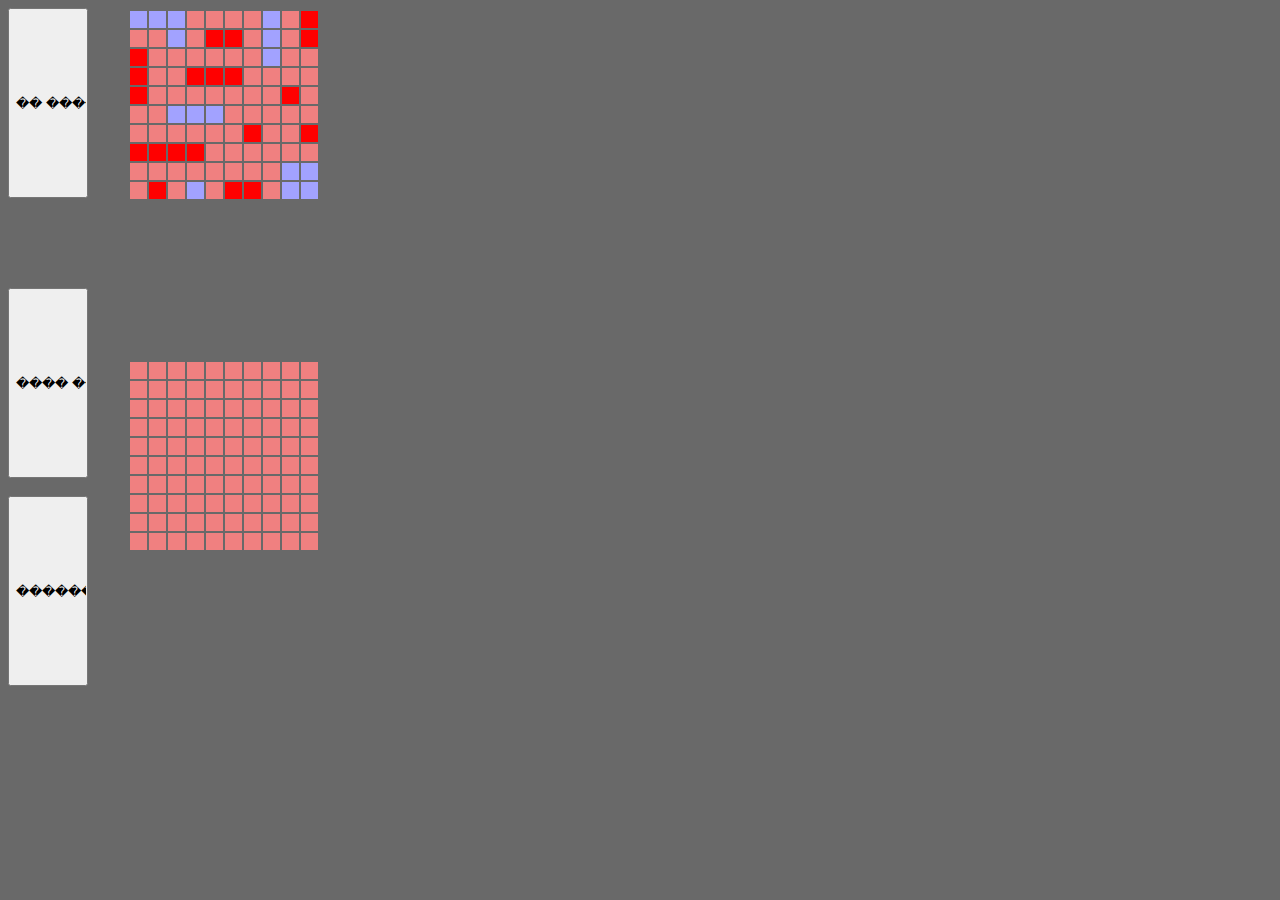
==== index.html @ 955fe38e "rename main file to index.html" ====
<!DOCTYPE html>
<html>
<head>
	<title></title>
	<style type="text/css">

		.cell {
			width: 15px;
		    height: 15px;
		    cursor: pointer;
		}

		.cell-0 {		    
		    background: #a2a2ff;
		}

		.cell-1{
		    background: red;
		}

		.cell-2{
		    background: #F08080;		   
		}
		
		.cell-3{
		    background: green;		   
		}
		
		.cell-4{
		    background: yellow;		   
		}
		
		.cell-5{
		    background: black;		   
		}
		
		.course{
			position: absolute;
			
		}
		
		.fieldPlay{
			position: absolute;
			left: 10%;
			top: 1%;
		}
		
		.fieldOpponent{
			position: absolute;
			left: 10%;
			top: 40%;
		}
		
	</style>

<!--	<script
 // src="https://code.jquery.com/jquery-3.1.1.js"
 // integrity="sha256-16cdPddA6VdVInumRGo6IbivbERE8p7CQR3HzTBuELA="
 // crossorigin="anonymous"></script> -->
  
</head>
<body bgcolor="#696969">
</button>
	<div class="course">
		<input type="button" style="width:80px;height:190px" onclick="" value="�� ����"/><br><br><br><br><br><br>
		<input type="button" style="width:80px;height:190px" onclick="" value="���� �����"/><br><br>
		<input type="button" style="width:80px;height:190px" onclick="randomShot()" value="��������� �������"/>
	</div>
	
	<div class="fieldPlay">
		<table>
			<tbody id="field-1Play">

			</tbody>
		</table>	
	</div>	
	
	<div class="fieldOpponent">
		<table>
			<tbody id="field-1Opponent">

			</tbody>
		</table>	
	</div>	
	
	<script type="text/javascript">
		var tbodyPlay = document.getElementById('field-1Play');
		var tbodyOpponent = document.getElementById('field-1Opponent');
		var statePlay = generateField();
		var stateOpponent = generateField();
		var shipSize = [
			{
				name: "PlayShip",
				size: 20
			},
			{
				name: "PlayOpponent",
				size: 20
			}
		];

		var CELL_TYPE = {
			empty: 0,
			ship: 1,
			reserved: 2,
			shot: 3,
			hit: 4,
			kill: 5
		};
		
		var ship = [
			{
				name: "4-palub",
				size: 4,
				amount: 1
			},
			{
				name: "3-palub",
				size: 3,
				amount: 2
			},
			{
				name: "2-palub",
				size: 2,
				amount: 3
			},
			{
				name: "1-palub",
				size: 1,
				amount: 4
			}
		];		
		
		function generateField(){
			var state = [];
			for (var i = 0; i < 10; i ++){
				state[i] = [];
				for (var j = 0; j < 10; j ++){
					state[i].push({
						x: j,
						y: i,
						value: 0
					})
				}
			};
			return state;
		};				
		
		function randomShip(state){
			for (var i=0;i<4;i++){
				var j = 0;
				do {
					var x = randomNumber(0, 9), y = randomNumber(0, 9), direct = randomNumber(0,1);
						if (inspect(x, y, direct, ship[i].size, state) === true) {
							j++;
							putShip(x,y,ship[i].size,direct, state);
						}
				} while (j<ship[i].amount);				
			}
			return ;
		};
		
		function randomNumber(min, max) {
			return Math.floor (Math.random () * (max-min+1))+min;
		}		
		
		function inspect(x,y,direct,size, stateArray) {
			var i;
			if (direct === 0) { 		//Horizontal
				if (x+size<10){ 
					for (i=0;i<size;i++){
						if (stateArray[y][x+i].value != 0) return false;
					}
					return true;
				} else {
					return false;
				}				
				
			} else { 				//vertikal
				if (y+size<10){ 
					for (var i=0;i<size;i++){
						if (stateArray[y+i][x].value != 0) return false;
					}
					return true;
				} else {
					return false;
				}
			}
			
		};
		
		function isInsideBox(x, y){
			return (x >= 0) && (x < 10) && (y >= 0) && (y < 10);
		}
		
		function setCellValue(x, y, value, stateArray){
			if (!isInsideBox(x, y)){
				return;
			};
			stateArray[y][x].value = value;
		};
		
		function putShip(x, y, size, direction, stateArray){
			var maxX = direction === 0
				? x + size
				: x + 1;	
			var maxY = direction === 1
				? y + size
				: y + 1;
			for (var ix = x - 1; ix <= maxX; ix++){
				for (var iy = y - 1; iy <= maxY; iy++){
					setCellValue(ix, iy, CELL_TYPE.reserved, stateArray);
				}
			}			
			for (var i = 0; i < size; i++){
				if (direction === 0){
					setCellValue(x + i, y, CELL_TYPE.ship, stateArray);
				} else {
					setCellValue(x, y + i, CELL_TYPE.ship, stateArray);
				}				
			}
			console.log("putShip");
		};
		
		function updateStatePlay(){		
			tbodyPlay.innerHTML = statePlay.map( function(row, rowId){
				return '<tr>'+row.map(function(cell, cellId) { 
						return '<td id="cellPl-' + rowId + ':' + cellId + '" onclick="(' + rowId + ', ' + cellId + ', 3)" class="cell cell-' + cell.value + '" data-coordinates="' + rowId + ':' + cellId + '"></td>'
				}).join('')+'</tr>'
			}).join('');	
		};	
		
		function updateStateOpponent(){		
			tbodyOpponent.innerHTML = stateOpponent.map( function(row, rowId){
				return '<tr>'+row.map(function(cell, cellId) { 
						return '<td id="cellOp-' + rowId + ':' + cellId + '" onclick="playShot(' + rowId + ', ' + cellId + ', 3)" class="cell cell-' +  2 + '" data-coordinates="' + rowId + ':' + cellId + '"></td>'
				}).join('')+'</tr>'                                                                                                      
			}).join('');
		};	
		
		
		function updateCell(x, y, value, field){
			var cell = document.getElementById(field + [x, y].join(':'));
			cell.className = 'cell cell-' + value;
			console.log("updateCell");
		};
		
		function playShot(x, y){ 
				switch (stateOpponent[x][y].value) {
					case 0: updateCell(x, y, 3, 'cellOp-');
							stateOpponent[x][y].value = 3;
							opponentShot();
							break;
					case 1: updateCell(x, y, 4, 'cellOp-');
							stateOpponent[x][y].value = 4;
							console.log(inspectDirection(stateOpponent,x,y));
							//paintRound('cellOp-',x,y,inspectDirection(stateOpponent,x,y));
							qwerty(1,initialCoordinate(stateOpponent,x,y,inspectDirection(stateOpponent,x,y)),5);
							//1inspectKillShip (stateOpponent,// x, y, //inspectDirection(stateOpponent,x,y))
							inspectGame(0);
							break;
					case 2: updateCell(x, y, 3, 'cellOp-');
							stateOpponent[x][y].value = 3;
							opponentShot();
							break;
					case 3: break;
					case 4: break;
					default: alert("���������� � ������������");
				}
		};
		
		function qwerty(q,[x,y],w){
			console.log("example - " + q + " - " + w);
			console.log("x = " + x);
			console.log("y = " + y);
		};

		function opponentShot() { 
			var x = randomNumber(0, 9), y = randomNumber(0, 9);
			switch (statePlay[x][y].value) {
				case 0: updateCell(x, y, 3, 'cellPl-');
						statePlay[x][y].value = 3;
						break;
				case 1: updateCell(x, y, 4, 'cellPl-');
						statePlay[x][y].value = 4;
						console.log(inspectDirection(statePlay,x,y));
						paintRound('cellPl-',x,y,inspectDirection(statePlay,x,y));
						initialCoordinate(statePlay,x,y,inspectDirection(statePlay,x,y));
						inspectGame(1);
						opponentShot();
						break;
				case 2: updateCell(x, y, 3, 'cellPl-');
						statePlay[x][y].value = 3;
						break;
				case 3: opponentShot();
						break;
				case 4: opponentShot();
						break;
				default: alert("���������� � ������������");
			}
		}
		
		function inspectGame(i){
			shipSize[i].size=shipSize[i].size-1;
			if (shipSize[i].size == 0) {
				alert("����� ��������! - " + i);
			}
		}
		
		function inspectDirection(state,x,y) {
			if (y+1<10) {
				if ((state[x][y+1].value == 1) | (state[x][y+1].value == 4)) {
					return "Horizontally";
				}
			}
			if (y-1>-1) {
				if ((state[x][y-1].value == 1) | (state[x][y-1].value == 4)) {
					return "Horizontally";
				}
			}
			if (x+1<10) {
				if ((state[x+1][y].value == 1) | (state[x+1][y].value == 4)) {
					return "Vertically";
				}
			}
			if (x-1>-1) {
				if ((state[x-1][y].value == 1) | (state[x-1][y].value == 4)) {
					return "Vertically";
				}
			}
			return "One Deck";
		};
		
		//����������. ������, ��������� ����������.
		function initialCoordinate (state,x,y,direction){
			var a; var i;
			if (direction == "Horizontally") {
				for (i=1; i<4; i++) {
					if (y-i > -1) {
						if ((state[x][y-i].value == 2) | (state[x][y-i].value == 3)) {
							a = y-i+1;
							console.log("y = " + x + ". x = " + a);
							return [x, a];
						}
					} else {
						a = y-i+1;
						console.log("y = " + x + ". x = " + a);
						return [x, a];
					}
				}
			};
			if (direction == "Vertically") {
				for (i=1; i<4; i++) {
					if (x-i > -1) {
						if ((state[x-i][y].value == 2) | (state[x-i][y].value == 3)) {
							a = x-i+1;
							console.log("y = " + a + ". x = " + y);
							return [a, y];
						}
					} else {
						a = x-i+1;
						console.log("y = " + a + ". x = " + y);
						return [a, y];
					}
				}
			}
		};
		
		/*function initialCoordinate (state,x,y,direction){
		var a; var i;
		for (i=1; i<4; i++) {
			if (direction == "Horizontally") {
					if (y-i > -1) {
						if ((state[x][y-i].value == 2) | (state[x][y-i].value == 3)) {
							a = y-i+1;
							console.log("y = " + x + ". x = " + a);
							return [x, a];
						}
					} else {
						a = y-i+1;
						console.log("y = " + x + ". x = " + a);
						return [x, a];
					}
			};
			
			if (direction == "Vertically") {
					if (x-i > -1) {
						if ((state[x-i][y].value == 2) | (state[x-i][y].value == 3)) {
							a = x-i+1;
							console.log("y = " + a + ". x = " + y);
							return [a, y];
						}
					} else {
						a = x-i+1;
						console.log("y = " + a + ". x = " + y);
						return [a, y];
					}
			}
		}
		};
		*/
		//����������
		
		// ���������� ���������
		function paintRound (field,x,y,direction,quantity){
			//if ((direction == "Vertically") | (direction == "OneDeck")) {
			//	for (var i = ; i<quantity;i++) {
			//		
			//	}
			//}
			
			if (direction == "One Deck") { //error
				for (var i = -1; i<2; i++){
					updateCell(x-1, y+i, 5, field);
					updateCell(x+1, y+i, 5, field);
				}
			updateCell(x, y-1, 5, field);
			updateCell(x, y+1, 5, field);
			}
		}
		// ���������� ���������
		
		// ����������
		function inspectKillShip (state, x, y, direction){
			for (var i=0; i < 4; i++) {
				
				if (direction == "Vertically") {
					if (x+i<10) {	
						if (state[x+i][y].value == 1) {
							return console.log("true");
						}
						if ((state[x+i][y].value == 5) |(state[x+i][y].value == 3) |(state[x+i][y].value == 2)) {
							return console.log("false");
						}
					} else {return console.log("false");}
				}
				
				if (direction == "Horizontally") {
					if (y+i<10) {	
						if (state[x][y+i].value == 1) {
							return console.log("true");
						}
						if ((state[x][y+i].value == 5) |(state[x][y+i].value == 3) |(state[x][y+i].value == 2)) {
							return console.log("false");
						}
					} else { return console.log("false"); }
				}
			
			return console.log("false");
			}
			
		}; 
		// ����������
		
		function getCoords(elem){
			console.log("getCoords");
			return elem.dataset.coordinates.split(':').map(i=>parseInt(i));
		};
		
		randomShip(statePlay);
		randomShip(stateOpponent);
		updateStatePlay();
		updateStateOpponent();
		
	</script>
</body>
</html>
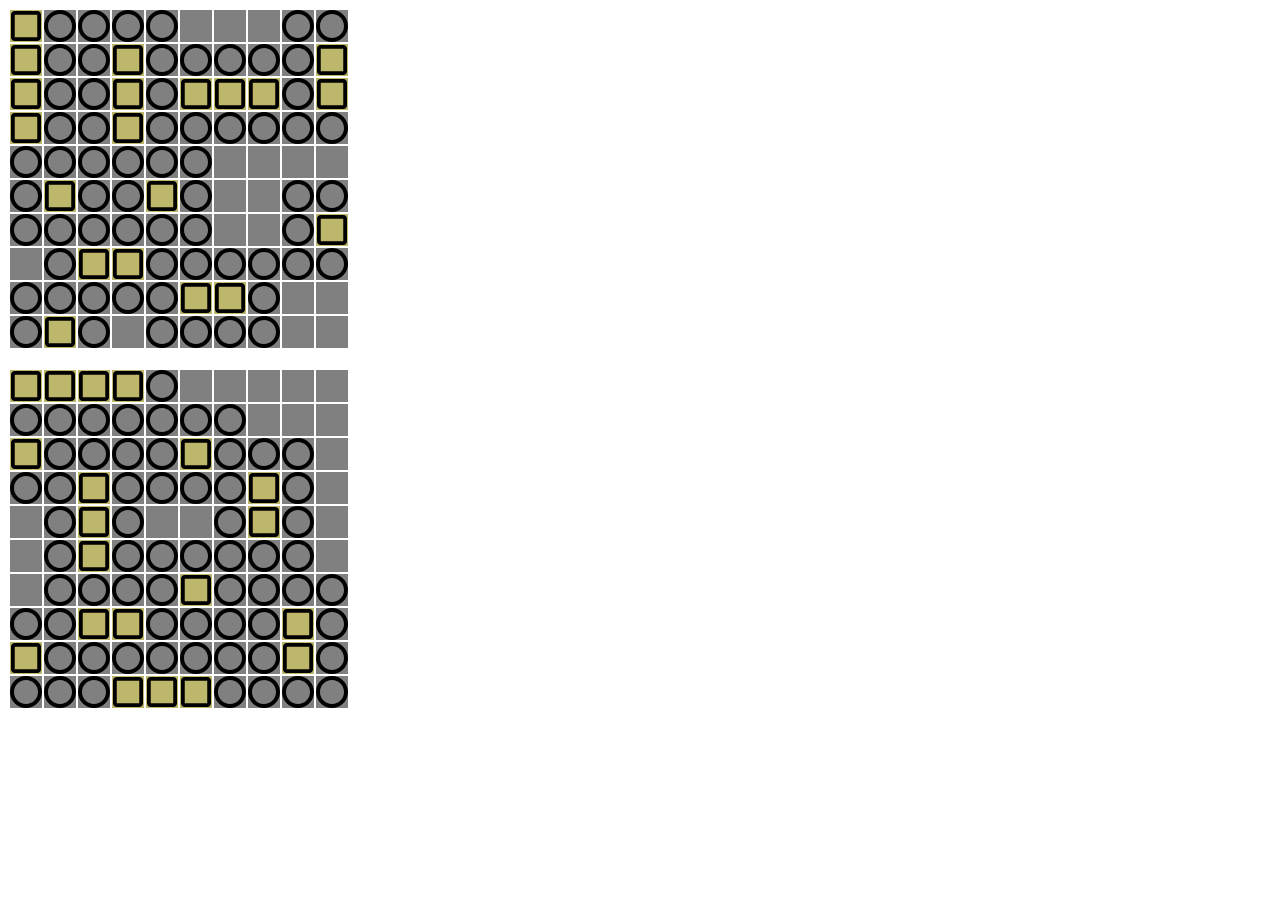
==== commit 1876b5c4: "Merge branch 'gh-pages' of https://github.com/AntonTarakanov/SeaBattleProject into gh-pages" ====
--- a/index.html
+++ b/index.html
@@ -1,467 +1,34 @@
 <!DOCTYPE html>
-<html>
+<html lang="en">
 <head>
-	<title></title>
-	<style type="text/css">
+    <meta charset="UTF-8">
+    <title>SeaBattle</title>
 
-		.cell {
-			width: 15px;
-		    height: 15px;
-		    cursor: pointer;
-		}
+    <link rel="stylesheet" type="text/css" href="./style.css">
 
-		.cell-0 {		    
-		    background: #a2a2ff;
-		}
 
-		.cell-1{
-		    background: red;
-		}
+</head>
+<body>
 
-		.cell-2{
-		    background: #F08080;		   
-		}
-		
-		.cell-3{
-		    background: green;		   
-		}
-		
-		.cell-4{
-		    background: yellow;		   
-		}
-		
-		.cell-5{
-		    background: black;		   
-		}
-		
-		.course{
-			position: absolute;
-			
-		}
-		
-		.fieldPlay{
-			position: absolute;
-			left: 10%;
-			top: 1%;
-		}
-		
-		.fieldOpponent{
-			position: absolute;
-			left: 10%;
-			top: 40%;
-		}
-		
-	</style>
+    <div id="opponent">
+        <table>
+            <tbody id = "fieldOpponent">
 
-<!--	<script
- // src="https://code.jquery.com/jquery-3.1.1.js"
- // integrity="sha256-16cdPddA6VdVInumRGo6IbivbERE8p7CQR3HzTBuELA="
- // crossorigin="anonymous"></script> -->
-  
-</head>
-<body bgcolor="#696969">
-</button>
-	<div class="course">
-		<input type="button" style="width:80px;height:190px" onclick="" value="�� ����"/><br><br><br><br><br><br>
-		<input type="button" style="width:80px;height:190px" onclick="" value="���� �����"/><br><br>
-		<input type="button" style="width:80px;height:190px" onclick="randomShot()" value="��������� �������"/>
-	</div>
-	
-	<div class="fieldPlay">
-		<table>
-			<tbody id="field-1Play">
+            </tbody>
+        </table>
+    </div>
+    <br>
+    <div id="people">
+        <table>
+            <tbody id = "fieldPeople">
 
-			</tbody>
-		</table>	
-	</div>	
-	
-	<div class="fieldOpponent">
-		<table>
-			<tbody id="field-1Opponent">
+            </tbody>
+        </table>
+    </div>
 
-			</tbody>
-		</table>	
-	</div>	
-	
-	<script type="text/javascript">
-		var tbodyPlay = document.getElementById('field-1Play');
-		var tbodyOpponent = document.getElementById('field-1Opponent');
-		var statePlay = generateField();
-		var stateOpponent = generateField();
-		var shipSize = [
-			{
-				name: "PlayShip",
-				size: 20
-			},
-			{
-				name: "PlayOpponent",
-				size: 20
-			}
-		];
 
-		var CELL_TYPE = {
-			empty: 0,
-			ship: 1,
-			reserved: 2,
-			shot: 3,
-			hit: 4,
-			kill: 5
-		};
-		
-		var ship = [
-			{
-				name: "4-palub",
-				size: 4,
-				amount: 1
-			},
-			{
-				name: "3-palub",
-				size: 3,
-				amount: 2
-			},
-			{
-				name: "2-palub",
-				size: 2,
-				amount: 3
-			},
-			{
-				name: "1-palub",
-				size: 1,
-				amount: 4
-			}
-		];		
-		
-		function generateField(){
-			var state = [];
-			for (var i = 0; i < 10; i ++){
-				state[i] = [];
-				for (var j = 0; j < 10; j ++){
-					state[i].push({
-						x: j,
-						y: i,
-						value: 0
-					})
-				}
-			};
-			return state;
-		};				
-		
-		function randomShip(state){
-			for (var i=0;i<4;i++){
-				var j = 0;
-				do {
-					var x = randomNumber(0, 9), y = randomNumber(0, 9), direct = randomNumber(0,1);
-						if (inspect(x, y, direct, ship[i].size, state) === true) {
-							j++;
-							putShip(x,y,ship[i].size,direct, state);
-						}
-				} while (j<ship[i].amount);				
-			}
-			return ;
-		};
-		
-		function randomNumber(min, max) {
-			return Math.floor (Math.random () * (max-min+1))+min;
-		}		
-		
-		function inspect(x,y,direct,size, stateArray) {
-			var i;
-			if (direct === 0) { 		//Horizontal
-				if (x+size<10){ 
-					for (i=0;i<size;i++){
-						if (stateArray[y][x+i].value != 0) return false;
-					}
-					return true;
-				} else {
-					return false;
-				}				
-				
-			} else { 				//vertikal
-				if (y+size<10){ 
-					for (var i=0;i<size;i++){
-						if (stateArray[y+i][x].value != 0) return false;
-					}
-					return true;
-				} else {
-					return false;
-				}
-			}
-			
-		};
-		
-		function isInsideBox(x, y){
-			return (x >= 0) && (x < 10) && (y >= 0) && (y < 10);
-		}
-		
-		function setCellValue(x, y, value, stateArray){
-			if (!isInsideBox(x, y)){
-				return;
-			};
-			stateArray[y][x].value = value;
-		};
-		
-		function putShip(x, y, size, direction, stateArray){
-			var maxX = direction === 0
-				? x + size
-				: x + 1;	
-			var maxY = direction === 1
-				? y + size
-				: y + 1;
-			for (var ix = x - 1; ix <= maxX; ix++){
-				for (var iy = y - 1; iy <= maxY; iy++){
-					setCellValue(ix, iy, CELL_TYPE.reserved, stateArray);
-				}
-			}			
-			for (var i = 0; i < size; i++){
-				if (direction === 0){
-					setCellValue(x + i, y, CELL_TYPE.ship, stateArray);
-				} else {
-					setCellValue(x, y + i, CELL_TYPE.ship, stateArray);
-				}				
-			}
-			console.log("putShip");
-		};
-		
-		function updateStatePlay(){		
-			tbodyPlay.innerHTML = statePlay.map( function(row, rowId){
-				return '<tr>'+row.map(function(cell, cellId) { 
-						return '<td id="cellPl-' + rowId + ':' + cellId + '" onclick="(' + rowId + ', ' + cellId + ', 3)" class="cell cell-' + cell.value + '" data-coordinates="' + rowId + ':' + cellId + '"></td>'
-				}).join('')+'</tr>'
-			}).join('');	
-		};	
-		
-		function updateStateOpponent(){		
-			tbodyOpponent.innerHTML = stateOpponent.map( function(row, rowId){
-				return '<tr>'+row.map(function(cell, cellId) { 
-						return '<td id="cellOp-' + rowId + ':' + cellId + '" onclick="playShot(' + rowId + ', ' + cellId + ', 3)" class="cell cell-' +  2 + '" data-coordinates="' + rowId + ':' + cellId + '"></td>'
-				}).join('')+'</tr>'                                                                                                      
-			}).join('');
-		};	
-		
-		
-		function updateCell(x, y, value, field){
-			var cell = document.getElementById(field + [x, y].join(':'));
-			cell.className = 'cell cell-' + value;
-			console.log("updateCell");
-		};
-		
-		function playShot(x, y){ 
-				switch (stateOpponent[x][y].value) {
-					case 0: updateCell(x, y, 3, 'cellOp-');
-							stateOpponent[x][y].value = 3;
-							opponentShot();
-							break;
-					case 1: updateCell(x, y, 4, 'cellOp-');
-							stateOpponent[x][y].value = 4;
-							console.log(inspectDirection(stateOpponent,x,y));
-							//paintRound('cellOp-',x,y,inspectDirection(stateOpponent,x,y));
-							qwerty(1,initialCoordinate(stateOpponent,x,y,inspectDirection(stateOpponent,x,y)),5);
-							//1inspectKillShip (stateOpponent,// x, y, //inspectDirection(stateOpponent,x,y))
-							inspectGame(0);
-							break;
-					case 2: updateCell(x, y, 3, 'cellOp-');
-							stateOpponent[x][y].value = 3;
-							opponentShot();
-							break;
-					case 3: break;
-					case 4: break;
-					default: alert("���������� � ������������");
-				}
-		};
-		
-		function qwerty(q,[x,y],w){
-			console.log("example - " + q + " - " + w);
-			console.log("x = " + x);
-			console.log("y = " + y);
-		};
+    <script type="text/javascript" src="./script.js"></script>
 
-		function opponentShot() { 
-			var x = randomNumber(0, 9), y = randomNumber(0, 9);
-			switch (statePlay[x][y].value) {
-				case 0: updateCell(x, y, 3, 'cellPl-');
-						statePlay[x][y].value = 3;
-						break;
-				case 1: updateCell(x, y, 4, 'cellPl-');
-						statePlay[x][y].value = 4;
-						console.log(inspectDirection(statePlay,x,y));
-						paintRound('cellPl-',x,y,inspectDirection(statePlay,x,y));
-						initialCoordinate(statePlay,x,y,inspectDirection(statePlay,x,y));
-						inspectGame(1);
-						opponentShot();
-						break;
-				case 2: updateCell(x, y, 3, 'cellPl-');
-						statePlay[x][y].value = 3;
-						break;
-				case 3: opponentShot();
-						break;
-				case 4: opponentShot();
-						break;
-				default: alert("���������� � ������������");
-			}
-		}
-		
-		function inspectGame(i){
-			shipSize[i].size=shipSize[i].size-1;
-			if (shipSize[i].size == 0) {
-				alert("����� ��������! - " + i);
-			}
-		}
-		
-		function inspectDirection(state,x,y) {
-			if (y+1<10) {
-				if ((state[x][y+1].value == 1) | (state[x][y+1].value == 4)) {
-					return "Horizontally";
-				}
-			}
-			if (y-1>-1) {
-				if ((state[x][y-1].value == 1) | (state[x][y-1].value == 4)) {
-					return "Horizontally";
-				}
-			}
-			if (x+1<10) {
-				if ((state[x+1][y].value == 1) | (state[x+1][y].value == 4)) {
-					return "Vertically";
-				}
-			}
-			if (x-1>-1) {
-				if ((state[x-1][y].value == 1) | (state[x-1][y].value == 4)) {
-					return "Vertically";
-				}
-			}
-			return "One Deck";
-		};
-		
-		//����������. ������, ��������� ����������.
-		function initialCoordinate (state,x,y,direction){
-			var a; var i;
-			if (direction == "Horizontally") {
-				for (i=1; i<4; i++) {
-					if (y-i > -1) {
-						if ((state[x][y-i].value == 2) | (state[x][y-i].value == 3)) {
-							a = y-i+1;
-							console.log("y = " + x + ". x = " + a);
-							return [x, a];
-						}
-					} else {
-						a = y-i+1;
-						console.log("y = " + x + ". x = " + a);
-						return [x, a];
-					}
-				}
-			};
-			if (direction == "Vertically") {
-				for (i=1; i<4; i++) {
-					if (x-i > -1) {
-						if ((state[x-i][y].value == 2) | (state[x-i][y].value == 3)) {
-							a = x-i+1;
-							console.log("y = " + a + ". x = " + y);
-							return [a, y];
-						}
-					} else {
-						a = x-i+1;
-						console.log("y = " + a + ". x = " + y);
-						return [a, y];
-					}
-				}
-			}
-		};
-		
-		/*function initialCoordinate (state,x,y,direction){
-		var a; var i;
-		for (i=1; i<4; i++) {
-			if (direction == "Horizontally") {
-					if (y-i > -1) {
-						if ((state[x][y-i].value == 2) | (state[x][y-i].value == 3)) {
-							a = y-i+1;
-							console.log("y = " + x + ". x = " + a);
-							return [x, a];
-						}
-					} else {
-						a = y-i+1;
-						console.log("y = " + x + ". x = " + a);
-						return [x, a];
-					}
-			};
-			
-			if (direction == "Vertically") {
-					if (x-i > -1) {
-						if ((state[x-i][y].value == 2) | (state[x-i][y].value == 3)) {
-							a = x-i+1;
-							console.log("y = " + a + ". x = " + y);
-							return [a, y];
-						}
-					} else {
-						a = x-i+1;
-						console.log("y = " + a + ". x = " + y);
-						return [a, y];
-					}
-			}
-		}
-		};
-		*/
-		//����������
-		
-		// ���������� ���������
-		function paintRound (field,x,y,direction,quantity){
-			//if ((direction == "Vertically") | (direction == "OneDeck")) {
-			//	for (var i = ; i<quantity;i++) {
-			//		
-			//	}
-			//}
-			
-			if (direction == "One Deck") { //error
-				for (var i = -1; i<2; i++){
-					updateCell(x-1, y+i, 5, field);
-					updateCell(x+1, y+i, 5, field);
-				}
-			updateCell(x, y-1, 5, field);
-			updateCell(x, y+1, 5, field);
-			}
-		}
-		// ���������� ���������
-		
-		// ����������
-		function inspectKillShip (state, x, y, direction){
-			for (var i=0; i < 4; i++) {
-				
-				if (direction == "Vertically") {
-					if (x+i<10) {	
-						if (state[x+i][y].value == 1) {
-							return console.log("true");
-						}
-						if ((state[x+i][y].value == 5) |(state[x+i][y].value == 3) |(state[x+i][y].value == 2)) {
-							return console.log("false");
-						}
-					} else {return console.log("false");}
-				}
-				
-				if (direction == "Horizontally") {
-					if (y+i<10) {	
-						if (state[x][y+i].value == 1) {
-							return console.log("true");
-						}
-						if ((state[x][y+i].value == 5) |(state[x][y+i].value == 3) |(state[x][y+i].value == 2)) {
-							return console.log("false");
-						}
-					} else { return console.log("false"); }
-				}
-			
-			return console.log("false");
-			}
-			
-		}; 
-		// ����������
-		
-		function getCoords(elem){
-			console.log("getCoords");
-			return elem.dataset.coordinates.split(':').map(i=>parseInt(i));
-		};
-		
-		randomShip(statePlay);
-		randomShip(stateOpponent);
-		updateStatePlay();
-		updateStateOpponent();
-		
-	</script>
+
 </body>
 </html>--- a/style.css
+++ b/style.css
@@ -0,0 +1,60 @@
+.cell {
+    width: 30px;
+    height: 30px;
+    background: grey;
+    text-align: center;
+    background-repeat: no-repeat;
+    background-position: center;
+}
+
+.cellValue-empty {
+    width: 30px;
+    height: 30px;
+    background-repeat: no-repeat;
+    background-position: center;
+}
+
+.cellValue-ship {
+    background: darkkhaki;
+    background-image: url("data:image/svg+xml;utf8,<svg xmlns='http://www.w3.org/2000/svg' width='30' height='30' viewBox='0 0 512 512'> <path d='M448 0h-384c-35.2 0-64 28.8-64 64v384c0 35.2 28.8 64 64 64h384c35.2 0 64-28.8 64-64v-384c0-35.2-28.8-64-64-64zM448 448h-384v-384h384v384z'> </path> </svg>");
+    width: 30px;
+    height: 30px;
+    background-repeat: no-repeat;
+    background-position: center;
+}
+
+.cellValue-round {
+    background-image: url("data:image/svg+xml;utf8,<svg xmlns='http://www.w3.org/2000/svg' viewBox='0 0 32 32'><path d='M16 0c-8.837 0-16 7.163-16 16s7.163 16 16 16 16-7.163 16-16-7.163-16-16-16zM16 28c-6.627 0-12-5.373-12-12s5.373-12 12-12c6.627 0 12 5.373 12 12s-5.373 12-12 12z'></path></svg>");
+    width: 30px;
+    height: 30px;
+    background-repeat: no-repeat;
+    background-position: center;
+}
+
+.cellValue-miss {
+    background: cornsilk;
+    background-image: url("data:image/svg+xml;utf8,<svg xmlns='http://www.w3.org/2000/svg' width='30' height='30' viewBox='0 0 32 32'><path d='M16 0c-8.837 0-16 7.163-16 16s7.163 16 16 16 16-7.163 16-16-7.163-16-16-16zM16 29c-7.18 0-13-5.82-13-13s5.82-13 13-13 13 5.82 13 13-5.82 13-13 13z'></path><path d='M21 8l-5 5-5-5-3 3 5 5-5 5 3 3 5-5 5 5 3-3-5-5 5-5z'></path>></svg>");
+    width: 30px;
+    height: 30px;
+    background-repeat: no-repeat;
+    background-position: center;
+}
+
+.cellValue-hit {
+    background: orangered;
+    background-image: url("data:image/svg+xml;utf8,<svg xmlns='http://www.w3.org/2000/svg' viewBox='0 0 32 32'><path d='M10.031 32c-2.133-4.438-0.997-6.981 0.642-9.376 1.795-2.624 2.258-5.221 2.258-5.221s1.411 1.834 0.847 4.703c2.493-2.775 2.963-7.196 2.587-8.889 5.635 3.938 8.043 12.464 4.798 18.783 17.262-9.767 4.294-24.38 2.036-26.027 0.753 1.646 0.895 4.433-0.625 5.785-2.573-9.759-8.937-11.759-8.937-11.759 0.753 5.033-2.728 10.536-6.084 14.648-0.118-2.007-0.243-3.392-1.298-5.312-0.237 3.646-3.023 6.617-3.777 10.27-1.022 4.946 0.765 8.568 7.555 12.394z'></path></svg>");
+    width: 30px;
+    height: 30px;
+    background-repeat: no-repeat;
+    background-position: center;
+}
+
+.cellValue-kill {
+    background: black;
+    background-image: url("data:image/svg+xml;utf8,<svg xmlns='http://www.w3.org/2000/svg' viewBox='0 0 32 32'><path d='M16 0c-8.837 0-16 7.163-16 16s7.163 16 16 16 16-7.163 16-16-7.163-16-16-16zM16 20c-2.209 0-4-1.791-4-4s1.791-4 4-4c2.209 0 4 1.791 4 4s-1.791 4-4 4z'></path></svg>");
+    width: 30px;
+    height: 30px;
+    background-repeat: no-repeat;
+    background-position: center;
+}
+
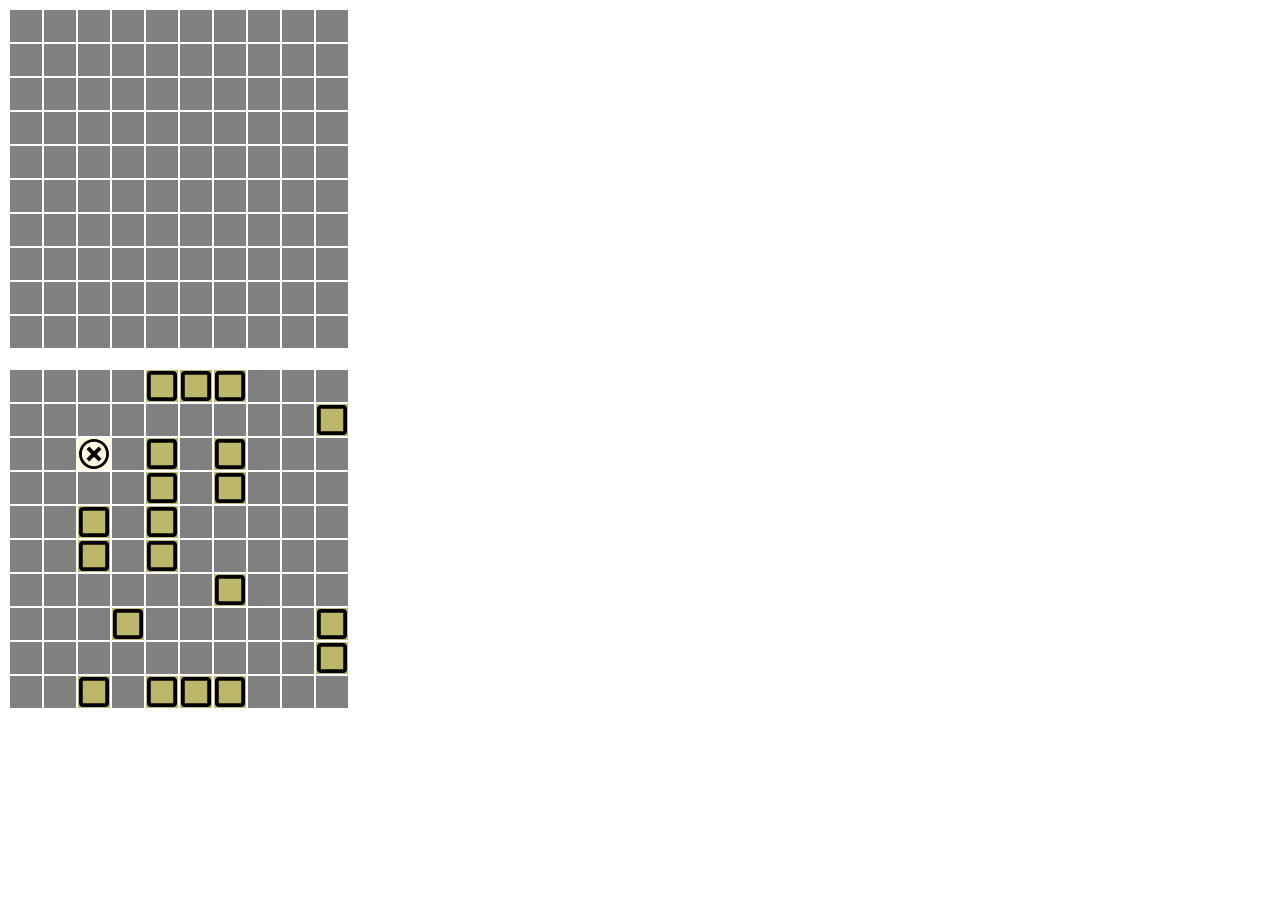
==== commit 799c1f1e: "Merge branch 'experObject'" ====
--- a/index.html
+++ b/index.html
@@ -28,6 +28,8 @@
 
 
     <script type="text/javascript" src="./script.js"></script>
+    <script type="text/javascript" src="./game.js"></script>
+    <!--<script src="/js/script2.js"></script>-->
 
 
 </body>
--- a/style.css
+++ b/style.css
@@ -24,7 +24,7 @@
 }
 
 .cellValue-round {
-    background-image: url("data:image/svg+xml;utf8,<svg xmlns='http://www.w3.org/2000/svg' viewBox='0 0 32 32'><path d='M16 0c-8.837 0-16 7.163-16 16s7.163 16 16 16 16-7.163 16-16-7.163-16-16-16zM16 28c-6.627 0-12-5.373-12-12s5.373-12 12-12c6.627 0 12 5.373 12 12s-5.373 12-12 12z'></path></svg>");
+    /*background-image: url("data:image/svg+xml;utf8,<svg xmlns='http://www.w3.org/2000/svg' viewBox='0 0 32 32'><path d='M16 0c-8.837 0-16 7.163-16 16s7.163 16 16 16 16-7.163 16-16-7.163-16-16-16zM16 28c-6.627 0-12-5.373-12-12s5.373-12 12-12c6.627 0 12 5.373 12 12s-5.373 12-12 12z'></path></svg>");*/
     width: 30px;
     height: 30px;
     background-repeat: no-repeat;
@@ -50,7 +50,7 @@
 }
 
 .cellValue-kill {
-    background: black;
+    background: peru;
     background-image: url("data:image/svg+xml;utf8,<svg xmlns='http://www.w3.org/2000/svg' viewBox='0 0 32 32'><path d='M16 0c-8.837 0-16 7.163-16 16s7.163 16 16 16 16-7.163 16-16-7.163-16-16-16zM16 20c-2.209 0-4-1.791-4-4s1.791-4 4-4c2.209 0 4 1.791 4 4s-1.791 4-4 4z'></path></svg>");
     width: 30px;
     height: 30px;
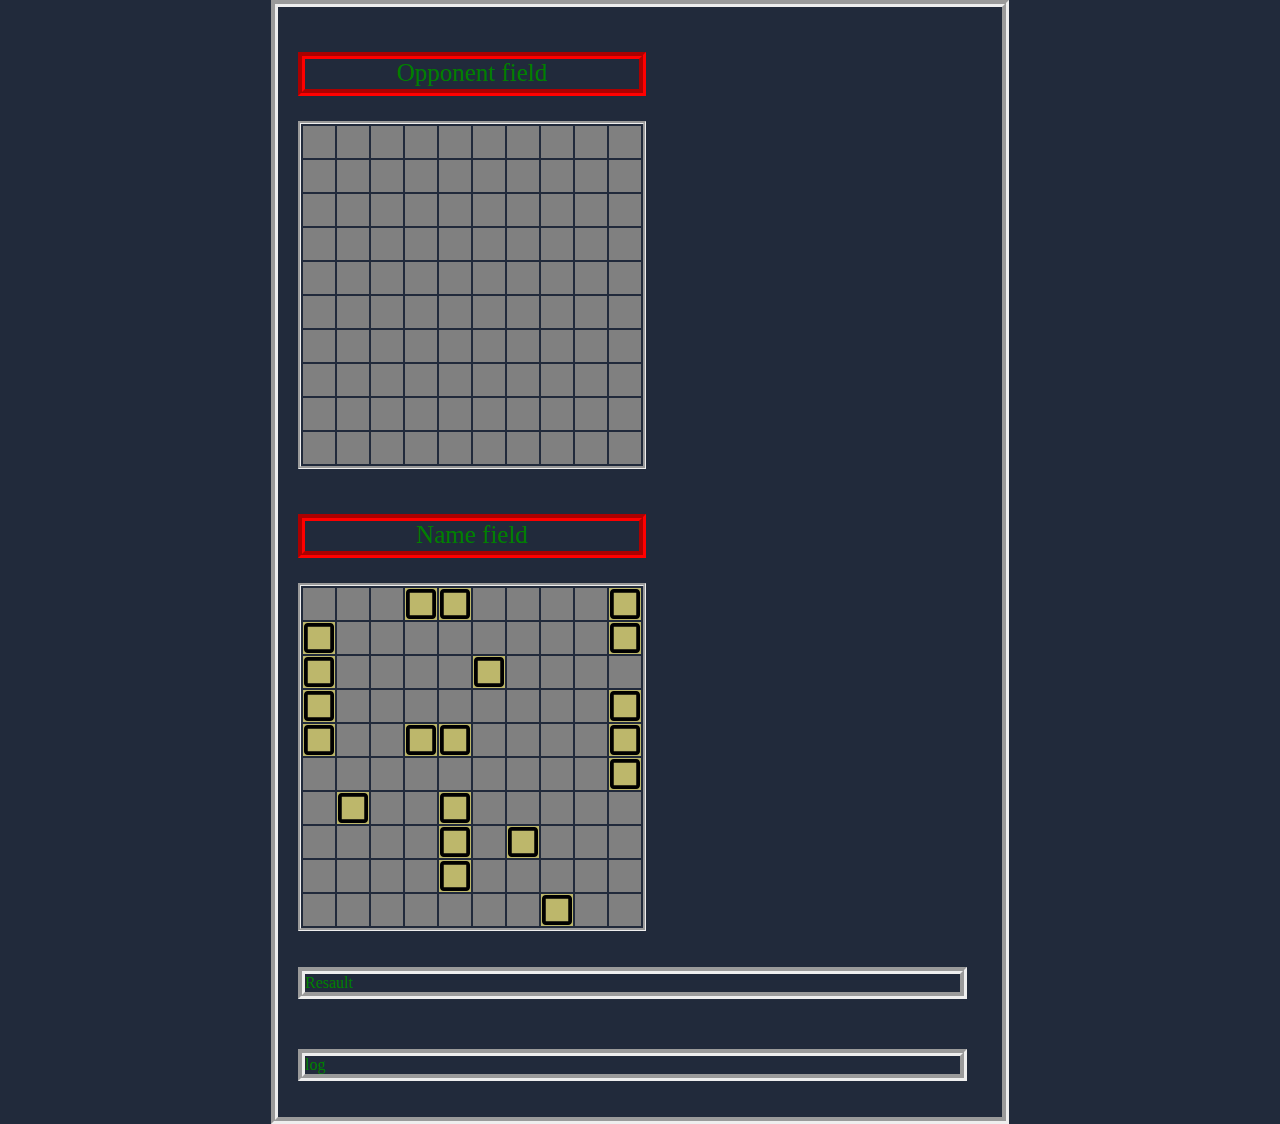
==== commit 74ea9870: "Merge branch 'master' into gh-pages" ====
--- a/index.html
+++ b/index.html
@@ -8,28 +8,40 @@
 
 
 </head>
-<body>
-
-    <div id="opponent">
-        <table>
-            <tbody id = "fieldOpponent">
-
-            </tbody>
-        </table>
-    </div>
-    <br>
-    <div id="people">
-        <table>
-            <tbody id = "fieldPeople">
-
-            </tbody>
-        </table>
+<body class="begin">
+<div>
+    <div class="field">
+        <div id="opponent">
+            <p class="nameField">
+                Opponent field
+            </p>
+            <table class="inform">
+                <tbody id = "fieldOpponent">
+                </tbody>
+            </table>
+        </div>
+        <div id="people">
+            <p class="nameField">
+                Name field
+            </p>
+            <table>
+                <tbody id = "fieldPeople">
+                </tbody>
+            </table>
+        </div>
     </div>
 
-
+    <div id="inform">
+        <p>
+            Resault
+        </p><br>
+        <p>
+            log
+        </p>
+    </div>
+</div>
     <script type="text/javascript" src="./script.js"></script>
     <script type="text/javascript" src="./game.js"></script>
-    <!--<script src="/js/script2.js"></script>-->
 
 
 </body>
--- a/style.css
+++ b/style.css
@@ -1,3 +1,44 @@
+.begin {
+    background: #212A3B;
+    width: 55%;
+    padding: 10px;
+    margin: auto;
+    border: 7px groove;
+}
+
+table {
+    border: 3px groove;
+}
+
+#inform {
+    clear: left;
+    color: green;
+    padding: 10px;
+    width: 95%;
+}
+
+P {
+    border: 7px groove;
+}
+
+.nameField {
+    border: 7px red groove;
+    color: green;
+    height: 30px;
+    text-align: center;
+    font-size: 25px;
+}
+
+#opponent {
+    float: left;
+    margin: 10px;
+}
+
+#people {
+    float: left;
+    margin: 10px;
+}
+
 .cell {
     width: 30px;
     height: 30px;
@@ -24,7 +65,6 @@
 }
 
 .cellValue-round {
-    /*background-image: url("data:image/svg+xml;utf8,<svg xmlns='http://www.w3.org/2000/svg' viewBox='0 0 32 32'><path d='M16 0c-8.837 0-16 7.163-16 16s7.163 16 16 16 16-7.163 16-16-7.163-16-16-16zM16 28c-6.627 0-12-5.373-12-12s5.373-12 12-12c6.627 0 12 5.373 12 12s-5.373 12-12 12z'></path></svg>");*/
     width: 30px;
     height: 30px;
     background-repeat: no-repeat;
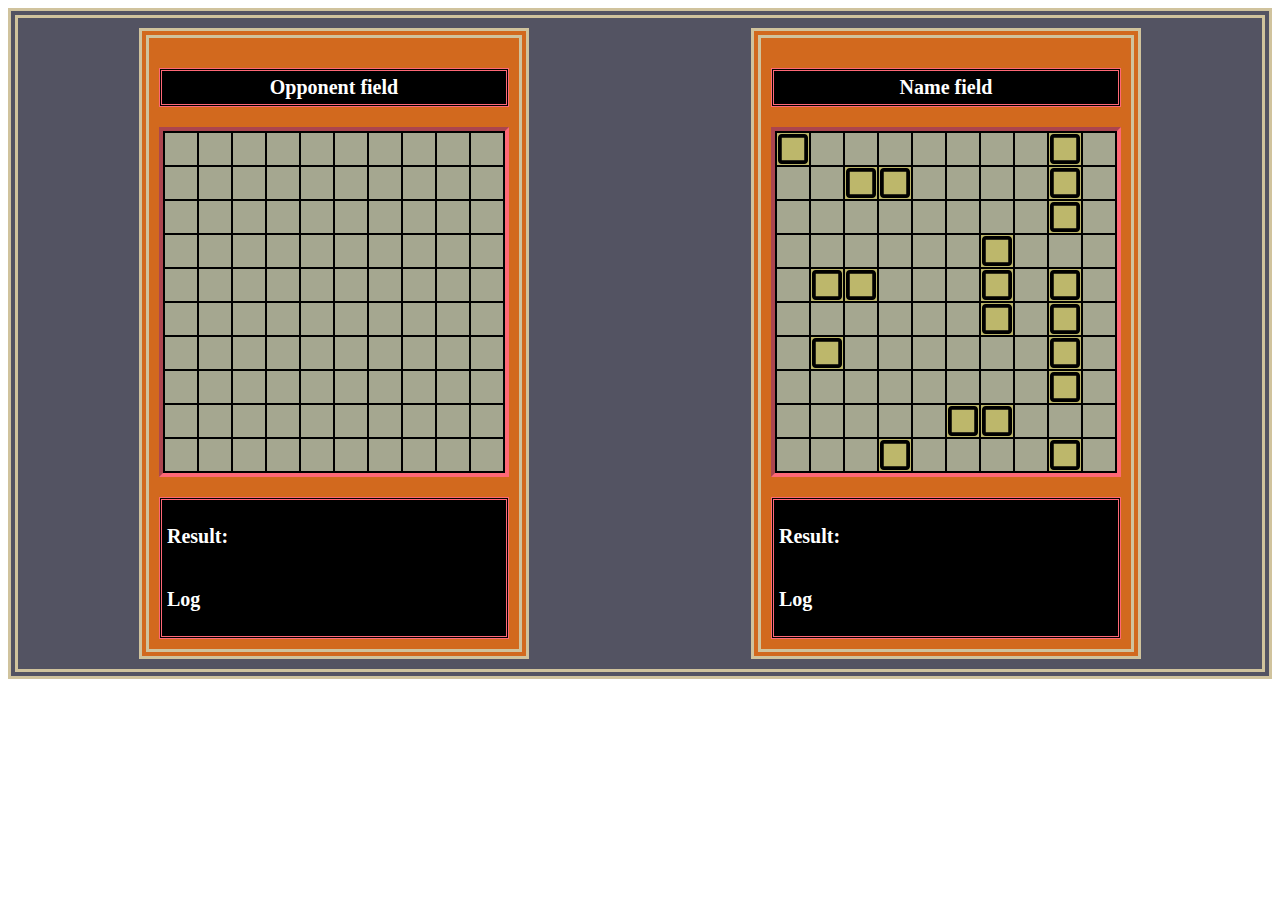
==== commit 04d8124a: "css-flex" ====
--- a/index.html
+++ b/index.html
@@ -8,41 +8,40 @@
 
 
 </head>
-<body class="begin">
-<div>
-    <div class="field">
-        <div id="opponent">
-            <p class="nameField">
-                Opponent field
-            </p>
-            <table class="inform">
-                <tbody id = "fieldOpponent">
+<body>
+
+<div class="fields">
+
+        <div class="field" id="opponent">
+            <p class="nameField">Opponent field</p>
+            <table class="table-field">
+                <tbody id="fieldOpponent">
                 </tbody>
             </table>
+            <div class="info">
+                <p id="result-opponent">Result:</p>
+                <p id="log-opponent">Log</p>
+            </div>
         </div>
-        <div id="people">
+
+        <div class="field" id="people">
             <p class="nameField">
                 Name field
             </p>
-            <table>
-                <tbody id = "fieldPeople">
+            <table class="table-field">
+                <tbody id="fieldPeople">
                 </tbody>
             </table>
+            <div class="info">
+                <p id="result-play">Result:</p>
+                <p id="log-play">Log</p>
+            </div>
         </div>
-    </div>
 
-    <div id="inform">
-        <p>
-            Resault
-        </p><br>
-        <p>
-            log
-        </p>
-    </div>
 </div>
-    <script type="text/javascript" src="./script.js"></script>
-    <script type="text/javascript" src="./game.js"></script>
 
+<script type="text/javascript" src="./script.js"></script>
+<script type="text/javascript" src="./game.js"></script>
 
 </body>
 </html>--- a/style.css
+++ b/style.css
@@ -1,56 +1,63 @@
-.begin {
-    background: #212A3B;
-    width: 55%;
+.fields {
+    display: flex;
+    flex-direction: row;
+    justify-content: space-around;
+    align-items: baseline;
+    border: 10px double #d0c39d;
+    background-color: #535362;
     padding: 10px;
-    margin: auto;
-    border: 7px groove;
 }
 
-table {
-    border: 3px groove;
-}
-
-#inform {
-    clear: left;
-    color: green;
+.field {
+    display: flex;
+    flex-direction: column;
+    justify-content: space-between;
+    align-items: stretch;
+    border: 10px double #d0c39d;
+    background-color: chocolate;
     padding: 10px;
-    width: 95%;
-}
-
-P {
-    border: 7px groove;
 }
 
 .nameField {
-    border: 7px red groove;
-    color: green;
-    height: 30px;
-    text-align: center;
-    font-size: 25px;
+    border: 3px double #ff6876;
+    background: black;
+    color: white;
+    font-weight: bold;
+    display: flex;
+    justify-content: center;
+    padding: 5px;
+    font-size: 20px;
 }
 
-#opponent {
-    float: left;
-    margin: 10px;
+.info {
+    border: 3px double #ff6876;
+    background: black;
+    color: white;
+    font-weight: bold;
+    display: flex;
+    justify-content: center;
+    flex-direction: column;
+    align-items: stretch;
+    padding: 5px;
+    font-size: 20px;
+    margin-top: 20px;
 }
 
-#people {
-    float: left;
-    margin: 10px;
+.table-field {
+    border: 4px inset #ff6876;
+    background: black;
 }
 
 .cell {
     width: 30px;
     height: 30px;
-    background: grey;
+    background: #a5a790;
     text-align: center;
     background-repeat: no-repeat;
     background-position: center;
 }
 
 .cellValue-empty {
-    width: 30px;
-    height: 30px;
     background-repeat: no-repeat;
     background-position: center;
 }
@@ -58,24 +65,18 @@
 .cellValue-ship {
     background: darkkhaki;
     background-image: url("data:image/svg+xml;utf8,<svg xmlns='http://www.w3.org/2000/svg' width='30' height='30' viewBox='0 0 512 512'> <path d='M448 0h-384c-35.2 0-64 28.8-64 64v384c0 35.2 28.8 64 64 64h384c35.2 0 64-28.8 64-64v-384c0-35.2-28.8-64-64-64zM448 448h-384v-384h384v384z'> </path> </svg>");
-    width: 30px;
-    height: 30px;
     background-repeat: no-repeat;
     background-position: center;
 }
 
 .cellValue-round {
-    width: 30px;
-    height: 30px;
     background-repeat: no-repeat;
     background-position: center;
 }
 
 .cellValue-miss {
-    background: cornsilk;
+    background: #d0c39d /*cornsilk*/;
     background-image: url("data:image/svg+xml;utf8,<svg xmlns='http://www.w3.org/2000/svg' width='30' height='30' viewBox='0 0 32 32'><path d='M16 0c-8.837 0-16 7.163-16 16s7.163 16 16 16 16-7.163 16-16-7.163-16-16-16zM16 29c-7.18 0-13-5.82-13-13s5.82-13 13-13 13 5.82 13 13-5.82 13-13 13z'></path><path d='M21 8l-5 5-5-5-3 3 5 5-5 5 3 3 5-5 5 5 3-3-5-5 5-5z'></path>></svg>");
-    width: 30px;
-    height: 30px;
     background-repeat: no-repeat;
     background-position: center;
 }
@@ -83,17 +84,13 @@
 .cellValue-hit {
     background: orangered;
     background-image: url("data:image/svg+xml;utf8,<svg xmlns='http://www.w3.org/2000/svg' viewBox='0 0 32 32'><path d='M10.031 32c-2.133-4.438-0.997-6.981 0.642-9.376 1.795-2.624 2.258-5.221 2.258-5.221s1.411 1.834 0.847 4.703c2.493-2.775 2.963-7.196 2.587-8.889 5.635 3.938 8.043 12.464 4.798 18.783 17.262-9.767 4.294-24.38 2.036-26.027 0.753 1.646 0.895 4.433-0.625 5.785-2.573-9.759-8.937-11.759-8.937-11.759 0.753 5.033-2.728 10.536-6.084 14.648-0.118-2.007-0.243-3.392-1.298-5.312-0.237 3.646-3.023 6.617-3.777 10.27-1.022 4.946 0.765 8.568 7.555 12.394z'></path></svg>");
-    width: 30px;
-    height: 30px;
     background-repeat: no-repeat;
     background-position: center;
 }
 
 .cellValue-kill {
-    background: peru;
-    background-image: url("data:image/svg+xml;utf8,<svg xmlns='http://www.w3.org/2000/svg' viewBox='0 0 32 32'><path d='M16 0c-8.837 0-16 7.163-16 16s7.163 16 16 16 16-7.163 16-16-7.163-16-16-16zM16 20c-2.209 0-4-1.791-4-4s1.791-4 4-4c2.209 0 4 1.791 4 4s-1.791 4-4 4z'></path></svg>");
-    width: 30px;
-    height: 30px;
+    background: maroon;
+    /*background-image: url("data:image/svg+xml;utf8,<svg xmlns='http://www.w3.org/2000/svg' viewBox='0 0 32 32'><path d='M16 0c-8.837 0-16 7.163-16 16s7.163 16 16 16 16-7.163 16-16-7.163-16-16-16zM16 20c-2.209 0-4-1.791-4-4s1.791-4 4-4c2.209 0 4 1.791 4 4s-1.791 4-4 4z'></path></svg>")*/;
     background-repeat: no-repeat;
     background-position: center;
 }
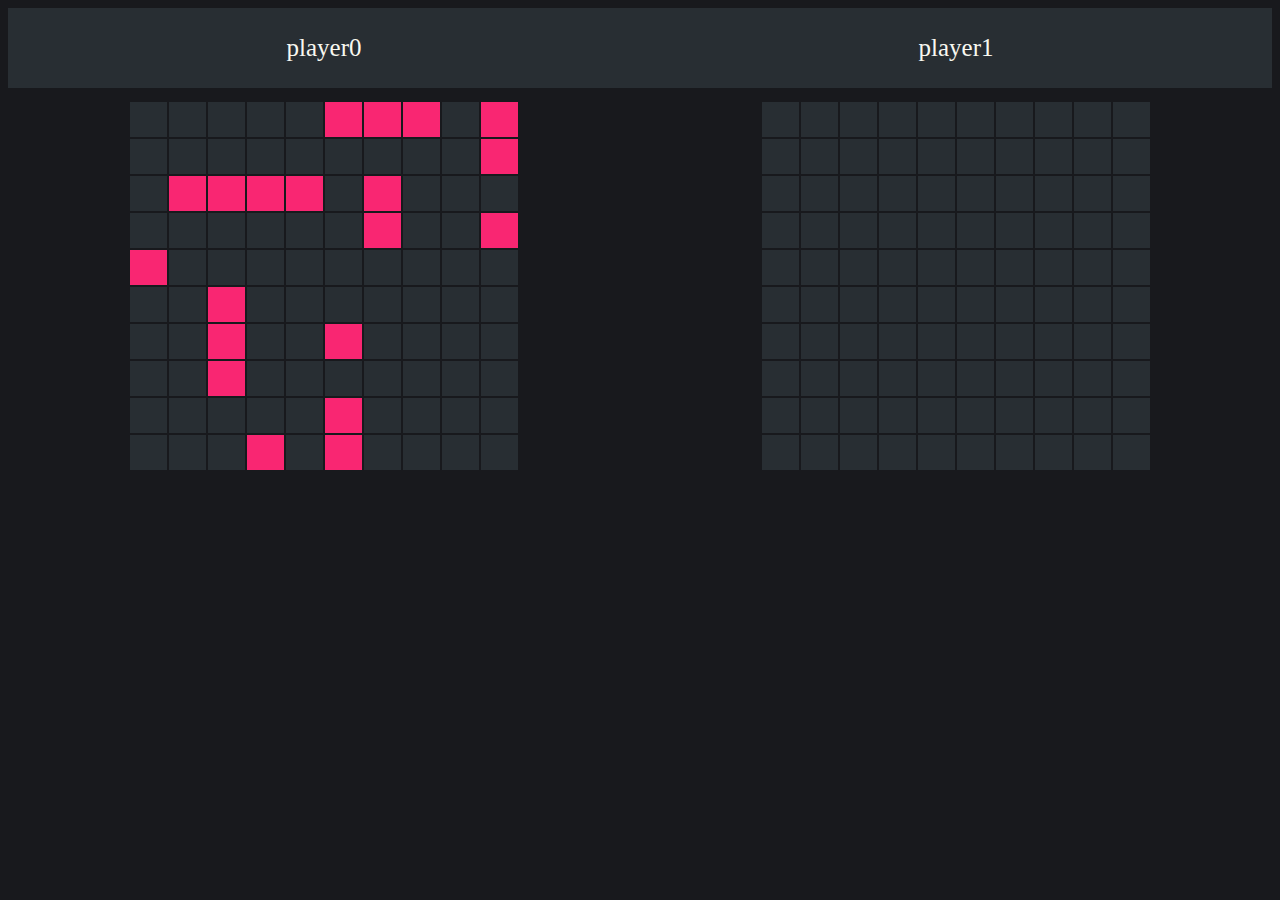
==== commit c9a8843f: "переписал всё" ====
--- a/index.html
+++ b/index.html
@@ -1,47 +1,26 @@
-<!DOCTYPE html>
-<html lang="en">
 <head>
-    <meta charset="UTF-8">
-    <title>SeaBattle</title>
-
     <link rel="stylesheet" type="text/css" href="./style.css">
-
-
 </head>
 <body>
 
-<div class="fields">
-
-        <div class="field" id="opponent">
-            <p class="nameField">Opponent field</p>
-            <table class="table-field">
-                <tbody id="fieldOpponent">
-                </tbody>
-            </table>
-            <div class="info">
-                <p id="result-opponent">Result:</p>
-                <p id="log-opponent">Log</p>
-            </div>
+<div class="sb_workplace">
+    <div class="sb_header__wrap">
+        <div id="titlePlayer0">
+            player0
         </div>
-
-        <div class="field" id="people">
-            <p class="nameField">
-                Name field
-            </p>
-            <table class="table-field">
-                <tbody id="fieldPeople">
-                </tbody>
-            </table>
-            <div class="info">
-                <p id="result-play">Result:</p>
-                <p id="log-play">Log</p>
-            </div>
+        <div id="titlePlayer1">
+            player1
         </div>
-
+    </div>
+    <div class="sb_playFiled__wrap sb_workplace__smallMarginTop">
+        <div>
+            <div id="playerMapId"></div>
+        </div>
+        <div>
+            <div id="playerMapIdTwo"></div>
+        </div>
+    </div>
 </div>
 
-<script type="text/javascript" src="./script.js"></script>
-<script type="text/javascript" src="./game.js"></script>
-
-</body>
-</html>+<script type="text/javascript" src="./base.js"></script>
+</body>--- a/style.css
+++ b/style.css
@@ -1,97 +1,70 @@
-.fields {
-    display: flex;
-    flex-direction: row;
-    justify-content: space-around;
-    align-items: baseline;
-    border: 10px double #d0c39d;
-    background-color: #535362;
-    padding: 10px;
+/* Таблица используемых цветов */
+
+/* #282E33 - светлый фон для тёмной темы */
+/* #272822 - monokai фон */
+/* #18191D - Тёмный фон */
+/* #65AADD - синий цвет */
+/* #F92672 - monokai розовй */
+/* #A6E22E - monokai зелёный */
+/* #F8F8F0 - monokai белый */
+
+body {
+    background: #18191D;
 }
 
-.field {
-    display: flex;
-    flex-direction: column;
-    justify-content: space-between;
-    align-items: stretch;
-    border: 10px double #d0c39d;
-    background-color: chocolate;
-    padding: 10px;
+.sb_workplace {
+    height: 100%;
+    width: 100%;
 }
 
-.nameField {
-    border: 3px double #ff6876;
-    background: black;
-    color: white;
-    font-weight: bold;
-    display: flex;
-    justify-content: center;
-    padding: 5px;
-    font-size: 20px;
+.sb_workplace__smallMarginTop {
+    margin-top: 12px;
 }
 
-.info {
-    border: 3px double #ff6876;
-    background: black;
-    color: white;
-    font-weight: bold;
+.sb_header__wrap {
+    height: 80px;
+    min-width: 770px;
+    background: #282E33;
     display: flex;
-    justify-content: center;
-    flex-direction: column;
-    align-items: stretch;
-    padding: 5px;
-    font-size: 20px;
-    margin-top: 20px;
+    justify-content: space-around;
+    align-items: center;
+    font-size: 25px;
+    color: #F8F8F0;
 }
 
-.table-field {
-    border: 4px inset #ff6876;
-    background: black;
+.sb_playFiled__wrap {
+    width: 100%;
+    display: flex;
+    justify-content: space-around;
 }
 
-.cell {
-    width: 30px;
-    height: 30px;
-    background: #a5a790;
-    text-align: center;
-    background-repeat: no-repeat;
-    background-position: center;
+.sb_playFiled__cell {
+    min-height: 35px;
+    min-width: 35px;
+    height: 35px;
+    width: 35px;
 }
 
-.cellValue-empty {
-    background-repeat: no-repeat;
-    background-position: center;
+.sb_playFiled__water {
+    background: #282E33;
 }
 
-.cellValue-ship {
-    background: darkkhaki;
-    background-image: url("data:image/svg+xml;utf8,<svg xmlns='http://www.w3.org/2000/svg' width='30' height='30' viewBox='0 0 512 512'> <path d='M448 0h-384c-35.2 0-64 28.8-64 64v384c0 35.2 28.8 64 64 64h384c35.2 0 64-28.8 64-64v-384c0-35.2-28.8-64-64-64zM448 448h-384v-384h384v384z'> </path> </svg>");
-    background-repeat: no-repeat;
-    background-position: center;
+.sb_playFiled__ship {
+    background: #F92672;
 }
 
-.cellValue-round {
-    background-repeat: no-repeat;
-    background-position: center;
+.sb_playFiled__area {
+    background: #282E33;
 }
 
-.cellValue-miss {
-    background: #d0c39d /*cornsilk*/;
-    background-image: url("data:image/svg+xml;utf8,<svg xmlns='http://www.w3.org/2000/svg' width='30' height='30' viewBox='0 0 32 32'><path d='M16 0c-8.837 0-16 7.163-16 16s7.163 16 16 16 16-7.163 16-16-7.163-16-16-16zM16 29c-7.18 0-13-5.82-13-13s5.82-13 13-13 13 5.82 13 13-5.82 13-13 13z'></path><path d='M21 8l-5 5-5-5-3 3 5 5-5 5 3 3 5-5 5 5 3-3-5-5 5-5z'></path>></svg>");
-    background-repeat: no-repeat;
-    background-position: center;
+.sb_playFiled__killArea {
+    background: #009687;
 }
 
-.cellValue-hit {
-    background: orangered;
-    background-image: url("data:image/svg+xml;utf8,<svg xmlns='http://www.w3.org/2000/svg' viewBox='0 0 32 32'><path d='M10.031 32c-2.133-4.438-0.997-6.981 0.642-9.376 1.795-2.624 2.258-5.221 2.258-5.221s1.411 1.834 0.847 4.703c2.493-2.775 2.963-7.196 2.587-8.889 5.635 3.938 8.043 12.464 4.798 18.783 17.262-9.767 4.294-24.38 2.036-26.027 0.753 1.646 0.895 4.433-0.625 5.785-2.573-9.759-8.937-11.759-8.937-11.759 0.753 5.033-2.728 10.536-6.084 14.648-0.118-2.007-0.243-3.392-1.298-5.312-0.237 3.646-3.023 6.617-3.777 10.27-1.022 4.946 0.765 8.568 7.555 12.394z'></path></svg>");
-    background-repeat: no-repeat;
-    background-position: center;
+.sb_playFiled__shot {
+    background: #009687;
 }
 
-.cellValue-kill {
-    background: maroon;
-    /*background-image: url("data:image/svg+xml;utf8,<svg xmlns='http://www.w3.org/2000/svg' viewBox='0 0 32 32'><path d='M16 0c-8.837 0-16 7.163-16 16s7.163 16 16 16 16-7.163 16-16-7.163-16-16-16zM16 20c-2.209 0-4-1.791-4-4s1.791-4 4-4c2.209 0 4 1.791 4 4s-1.791 4-4 4z'></path></svg>")*/;
-    background-repeat: no-repeat;
-    background-position: center;
-}
-
+.sb_playFiled__shotShips {
+    background: #18191D;
+}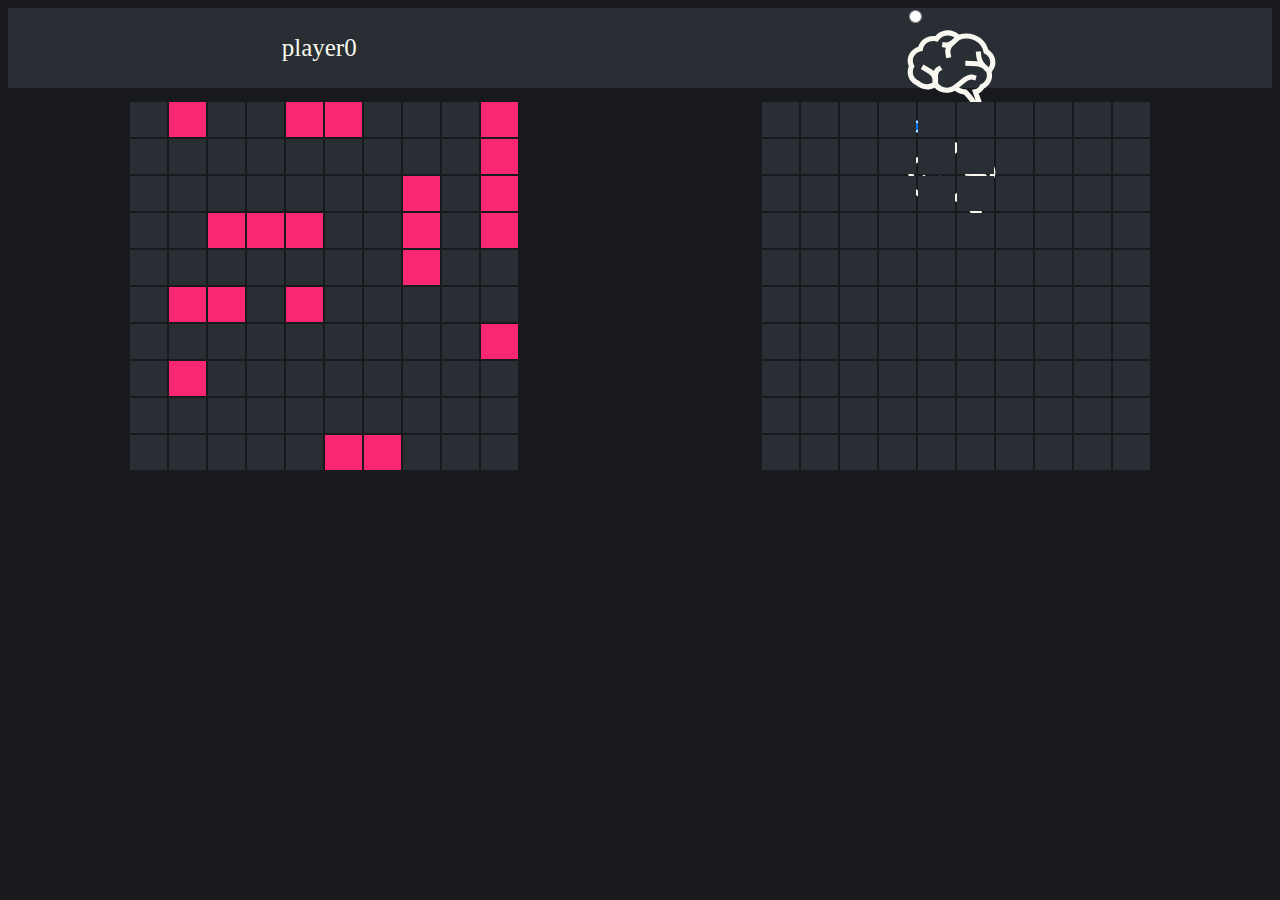
==== commit 776ae323: "label titles" ====
--- a/index.html
+++ b/index.html
@@ -10,6 +10,26 @@
         </div>
         <div id="titlePlayer1">
             player1
+            <div class="sb_header__difficultySelector">
+                <label class="sb_header__label sb_header__label_easy" title="Difficulty: easy">
+                    <input type="radio" id="radioInput1" name="level" value="small">
+                    <svg xmlns="http://www.w3.org/2000/svg" xmlns:xlink="http://www.w3.org/1999/xlink" version="1.1" viewBox="0 0 100 100">
+                        <use href="#brain" width="100%" height="100%"/>
+                    </svg>
+                </label>
+                <label class="sb_header__label sb_header__label_medium" title="Difficulty: medium">
+                    <input type="radio" id="radioInput2" name="level" value="medium">
+                    <svg xmlns="http://www.w3.org/2000/svg" xmlns:xlink="http://www.w3.org/1999/xlink" version="1.1" viewBox="0 0 100 100">
+                        <use href="#brain" width="100%" height="100%"/>
+                    </svg>
+                </label>
+                <label class="sb_header__label sb_header__label_hard" title="Difficulty: hard">
+                    <input type="radio" id="radioInput3" name="level" value="large" checked>
+                    <svg xmlns="http://www.w3.org/2000/svg" xmlns:xlink="http://www.w3.org/1999/xlink" version="1.1" viewBox="0 0 100 100">
+                        <use href="#brain" width="100%" height="100%"/>
+                    </svg>
+                </label>
+            </div>
         </div>
     </div>
     <div class="sb_playFiled__wrap sb_workplace__smallMarginTop">
@@ -21,6 +41,8 @@
         </div>
     </div>
 </div>
-
+<div style="display: none">
+    <svg id="brain" height='300px' width='300px' fill="currentColor" xmlns="http://www.w3.org/2000/svg" xmlns:xlink="http://www.w3.org/1999/xlink" version="1.1" x="0px" y="0px" viewBox="0 0 100 100" enable-background="new 0 0 100 100" xml:space="preserve"><path fill="currentColor" d="M97,41.602c0-5.333-2.849-10.279-7.519-13.193c-2.479-10.137-12.043-17.363-23.244-17.363  c-2.695,0-5.326,0.418-7.846,1.246c-3.125-2.951-7.332-4.61-11.823-4.61c-5.188,0-10.109,2.315-13.257,6.145  c-0.698-0.083-1.4-0.125-2.1-0.125c-7.604,0-14.109,4.734-16.121,11.486C8.406,27.376,3.876,33.296,3.876,40.113  c0,2.021,0.416,4.037,1.213,5.907c-0.796,1.871-1.213,3.887-1.213,5.906c0,5.863,3.365,11.158,8.814,13.926  c3.128,2.945,7.415,4.625,11.841,4.625c2.827,0,5.538-0.649,7.97-1.898c3.156,3.456,7.816,5.521,12.716,5.521  c3.055,0,5.968-0.757,8.542-2.205c2.85,2.088,6.253,3.433,9.84,3.873c6.047,6.068,10.688,13.907,10.734,13.989l1.525,2.597  l7.658-5.49l-4.263-12.219c2.401-1.112,4.388-2.931,5.646-5.211c5.231-2.776,8.562-8.09,8.562-13.795  c0-1.279-0.161-2.541-0.479-3.769C95.554,49.024,97,45.37,97,41.602z M81.709,64.877l-0.954,0.436l-0.422,0.961  c-0.885,2.013-2.801,3.484-5.122,3.938l-3.116,0.607l4.064,11.649c-2.221-3.209-5.547-7.592-9.415-11.321l-0.716-0.689l-0.99-0.073  c-2.365-0.175-4.633-0.886-6.625-2.028l7.918-6.258c2.062-1.631,4.841-2.341,5.777-2.09l3.629,0.965l1.363-5.136l-3.63-0.964  c-3.19-0.85-7.758,0.943-10.434,3.057l-8.892,7.025l-0.021-0.02l-1.822,1.355c-2.026,1.51-4.352,2.309-6.962,2.309  c-3.727,0-7.172-1.735-9.172-4.551v-2.924v-1.223v-3.819c0-2.132,0.992-4.168,1.577-4.521l2.969-1.834l-2.88-4.705l-3.045,1.832  c-1.425,0.861-2.527,2.385-3.262,4.093c-0.618-0.57-1.285-1.078-1.982-1.501l-8.907-5.399l-2.853,4.703l8.78,5.399  c2.133,1.293,3.603,4.104,3.603,5.752v1.223v2.316c-2,1.002-3.648,1.535-5.762,1.535c-3.142,0-6.104-1.222-8.232-3.349l-0.305-0.336  l-0.414-0.203c-3.76-1.784-6.088-5.296-6.088-9.164c0-1.609,0.401-3.153,1.184-4.591l0.718-1.316l-0.716-1.315  c-0.782-1.435-1.179-2.979-1.179-4.59c0-4.781,3.54-8.902,8.607-10.021l1.8-0.398l0.316-1.816c0.875-5.028,5.548-8.677,11.113-8.677  c0.907,0,1.819,0.102,2.71,0.304l1.885,0.426l1.04-1.629c2.015-3.158,5.741-5.12,9.723-5.12c2.58,0,5.006,0.797,6.97,2.228  l-2.045,1.908l-0.035-0.038l-1.433,1.336c-1.929,1.476-4.292,2.251-5.193,2.115l-3.899-0.587l-0.817,5.439l3.896,0.586  c0.13,0.02,0.269,0.018,0.402,0.029c-0.629,1.965-0.855,4.06-0.537,5.913l0.897,5.226l5.421-0.932l-0.897-5.225  c-0.338-1.969,0.657-4.978,2.091-6.313l2.254-2.104c0.31-0.245,0.604-0.493,0.873-0.743l4.316-4.027  c2.345-0.956,4.834-1.447,7.402-1.447c9.009,0,16.623,5.942,18.106,14.129l0.24,1.328l1.196,0.622  c3.527,1.834,5.72,5.274,5.72,8.978c0,1.94-0.591,3.786-1.677,5.392l-0.854-0.854h0.001l-3.563-3.563  c-1.549-1.548-3.133-4.974-3.393-7.33l-0.588-5.353l-5.279,0.58l0.588,5.353c0.168,1.535,0.688,3.273,1.399,4.947  c-0.353-0.043-0.705-0.09-1.044-0.106L65.14,40.101l-0.253,5.306l11.953,0.566c2.446,0.116,6.026,1.574,7.513,3.059l2.834,2.835  l0.103,0.255c0.446,1.125,0.673,2.31,0.673,3.517C87.961,59.578,85.565,63.118,81.709,64.877z"></path></svg>
+</div>
 <script type="text/javascript" src="./base.js"></script>
 </body>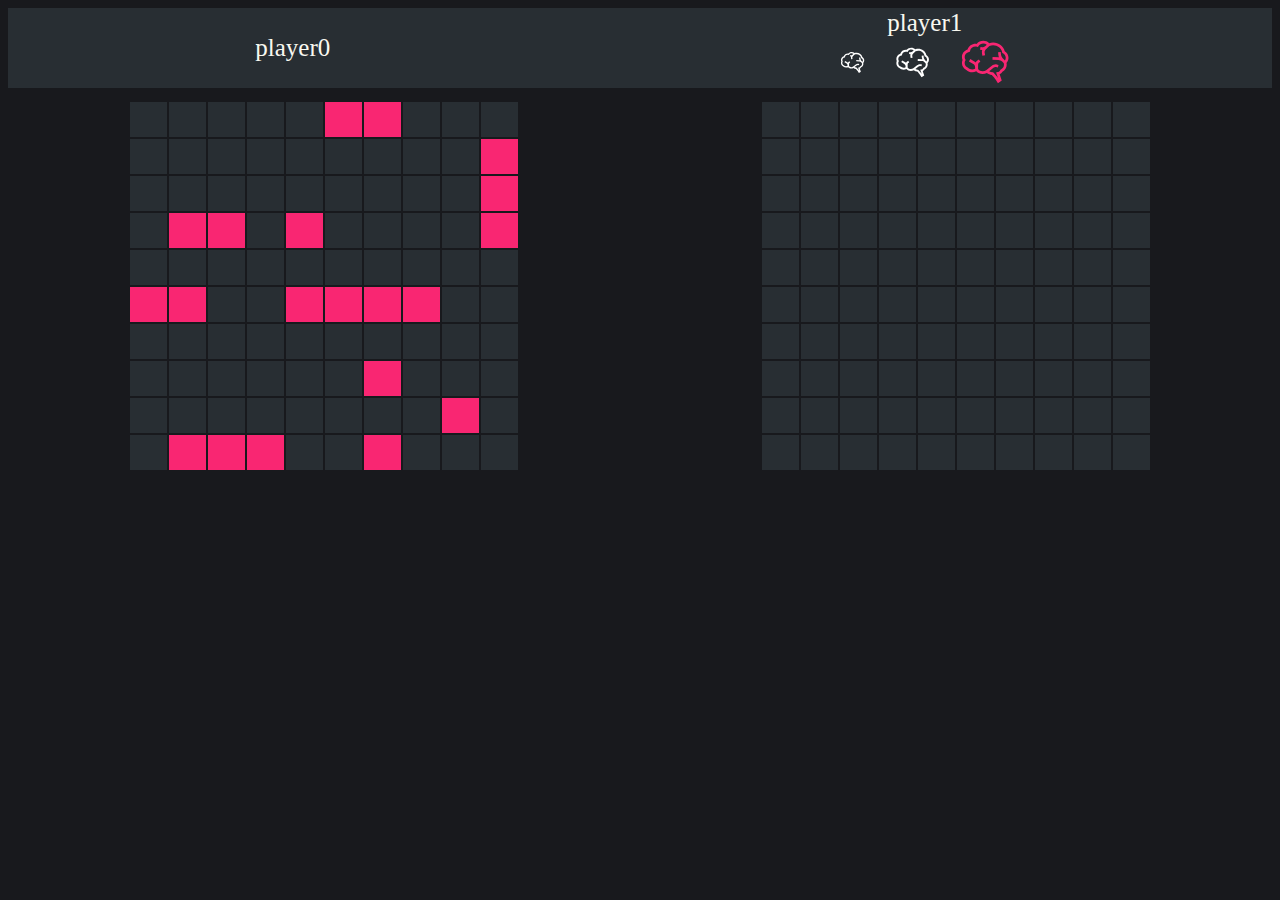
==== commit e1c16c4e: "refactor-4. Было 537 стало 510. Убрал немного дублирования" ====
--- a/index.html
+++ b/index.html
@@ -6,10 +6,10 @@
 <div class="sb_workplace">
     <div class="sb_header__wrap">
         <div id="titlePlayer0">
-            player0
+            <span>player0</span>
         </div>
         <div id="titlePlayer1">
-            player1
+            <span>player1</span>
             <div class="sb_header__difficultySelector">
                 <label class="sb_header__label sb_header__label_easy" title="Difficulty: easy">
                     <input type="radio" id="radioInput1" name="level" value="small">
@@ -44,5 +44,8 @@
 <div style="display: none">
     <svg id="brain" height='300px' width='300px' fill="currentColor" xmlns="http://www.w3.org/2000/svg" xmlns:xlink="http://www.w3.org/1999/xlink" version="1.1" x="0px" y="0px" viewBox="0 0 100 100" enable-background="new 0 0 100 100" xml:space="preserve"><path fill="currentColor" d="M97,41.602c0-5.333-2.849-10.279-7.519-13.193c-2.479-10.137-12.043-17.363-23.244-17.363  c-2.695,0-5.326,0.418-7.846,1.246c-3.125-2.951-7.332-4.61-11.823-4.61c-5.188,0-10.109,2.315-13.257,6.145  c-0.698-0.083-1.4-0.125-2.1-0.125c-7.604,0-14.109,4.734-16.121,11.486C8.406,27.376,3.876,33.296,3.876,40.113  c0,2.021,0.416,4.037,1.213,5.907c-0.796,1.871-1.213,3.887-1.213,5.906c0,5.863,3.365,11.158,8.814,13.926  c3.128,2.945,7.415,4.625,11.841,4.625c2.827,0,5.538-0.649,7.97-1.898c3.156,3.456,7.816,5.521,12.716,5.521  c3.055,0,5.968-0.757,8.542-2.205c2.85,2.088,6.253,3.433,9.84,3.873c6.047,6.068,10.688,13.907,10.734,13.989l1.525,2.597  l7.658-5.49l-4.263-12.219c2.401-1.112,4.388-2.931,5.646-5.211c5.231-2.776,8.562-8.09,8.562-13.795  c0-1.279-0.161-2.541-0.479-3.769C95.554,49.024,97,45.37,97,41.602z M81.709,64.877l-0.954,0.436l-0.422,0.961  c-0.885,2.013-2.801,3.484-5.122,3.938l-3.116,0.607l4.064,11.649c-2.221-3.209-5.547-7.592-9.415-11.321l-0.716-0.689l-0.99-0.073  c-2.365-0.175-4.633-0.886-6.625-2.028l7.918-6.258c2.062-1.631,4.841-2.341,5.777-2.09l3.629,0.965l1.363-5.136l-3.63-0.964  c-3.19-0.85-7.758,0.943-10.434,3.057l-8.892,7.025l-0.021-0.02l-1.822,1.355c-2.026,1.51-4.352,2.309-6.962,2.309  c-3.727,0-7.172-1.735-9.172-4.551v-2.924v-1.223v-3.819c0-2.132,0.992-4.168,1.577-4.521l2.969-1.834l-2.88-4.705l-3.045,1.832  c-1.425,0.861-2.527,2.385-3.262,4.093c-0.618-0.57-1.285-1.078-1.982-1.501l-8.907-5.399l-2.853,4.703l8.78,5.399  c2.133,1.293,3.603,4.104,3.603,5.752v1.223v2.316c-2,1.002-3.648,1.535-5.762,1.535c-3.142,0-6.104-1.222-8.232-3.349l-0.305-0.336  l-0.414-0.203c-3.76-1.784-6.088-5.296-6.088-9.164c0-1.609,0.401-3.153,1.184-4.591l0.718-1.316l-0.716-1.315  c-0.782-1.435-1.179-2.979-1.179-4.59c0-4.781,3.54-8.902,8.607-10.021l1.8-0.398l0.316-1.816c0.875-5.028,5.548-8.677,11.113-8.677  c0.907,0,1.819,0.102,2.71,0.304l1.885,0.426l1.04-1.629c2.015-3.158,5.741-5.12,9.723-5.12c2.58,0,5.006,0.797,6.97,2.228  l-2.045,1.908l-0.035-0.038l-1.433,1.336c-1.929,1.476-4.292,2.251-5.193,2.115l-3.899-0.587l-0.817,5.439l3.896,0.586  c0.13,0.02,0.269,0.018,0.402,0.029c-0.629,1.965-0.855,4.06-0.537,5.913l0.897,5.226l5.421-0.932l-0.897-5.225  c-0.338-1.969,0.657-4.978,2.091-6.313l2.254-2.104c0.31-0.245,0.604-0.493,0.873-0.743l4.316-4.027  c2.345-0.956,4.834-1.447,7.402-1.447c9.009,0,16.623,5.942,18.106,14.129l0.24,1.328l1.196,0.622  c3.527,1.834,5.72,5.274,5.72,8.978c0,1.94-0.591,3.786-1.677,5.392l-0.854-0.854h0.001l-3.563-3.563  c-1.549-1.548-3.133-4.974-3.393-7.33l-0.588-5.353l-5.279,0.58l0.588,5.353c0.168,1.535,0.688,3.273,1.399,4.947  c-0.353-0.043-0.705-0.09-1.044-0.106L65.14,40.101l-0.253,5.306l11.953,0.566c2.446,0.116,6.026,1.574,7.513,3.059l2.834,2.835  l0.103,0.255c0.446,1.125,0.673,2.31,0.673,3.517C87.961,59.578,85.565,63.118,81.709,64.877z"></path></svg>
 </div>
+
+<script type="text/javascript" src="./baseHelper.js"></script>
 <script type="text/javascript" src="./base.js"></script>
+
 </body>--- a/style.css
+++ b/style.css
@@ -10,6 +10,12 @@
 
 body {
     background: #18191D;
+}
+
+#titlePlayer1 {
+    display: flex;
+    align-items: center;
+    flex-direction: column;
 }
 
 .sb_workplace {
@@ -30,6 +36,56 @@
     align-items: center;
     font-size: 25px;
     color: #F8F8F0;
+}
+
+.sb_header__label {
+    cursor: pointer;
+    color: #fff;
+    font-size: 0;
+    width: 25px;
+    height: 25px;
+    display: inline-block;
+    background-size: contain;
+    position: relative;
+    margin: 0 15px;
+}
+
+.sb_header__label:hover {
+    color: #F92672;
+    opacity: 0.7;
+}
+
+.sb_header__label input:checked + svg {
+    color: #F92672;
+}
+
+.sb_header__label svg {
+    width: 100%;
+    height: 100%;
+}
+
+.sb_header__label input {
+    display: none;
+}
+
+.sb_header__label_easy {
+    width: 25px;
+    height: 25px;
+}
+
+.sb_header__label_medium {
+    width: 35px;
+    height: 35px;
+}
+
+.sb_header__label_hard {
+    width: 50px;
+    height: 50px;
+}
+
+.sb_header__difficultySelector {
+    display: flex;
+    align-items: center;
 }
 
 .sb_playFiled__wrap {
